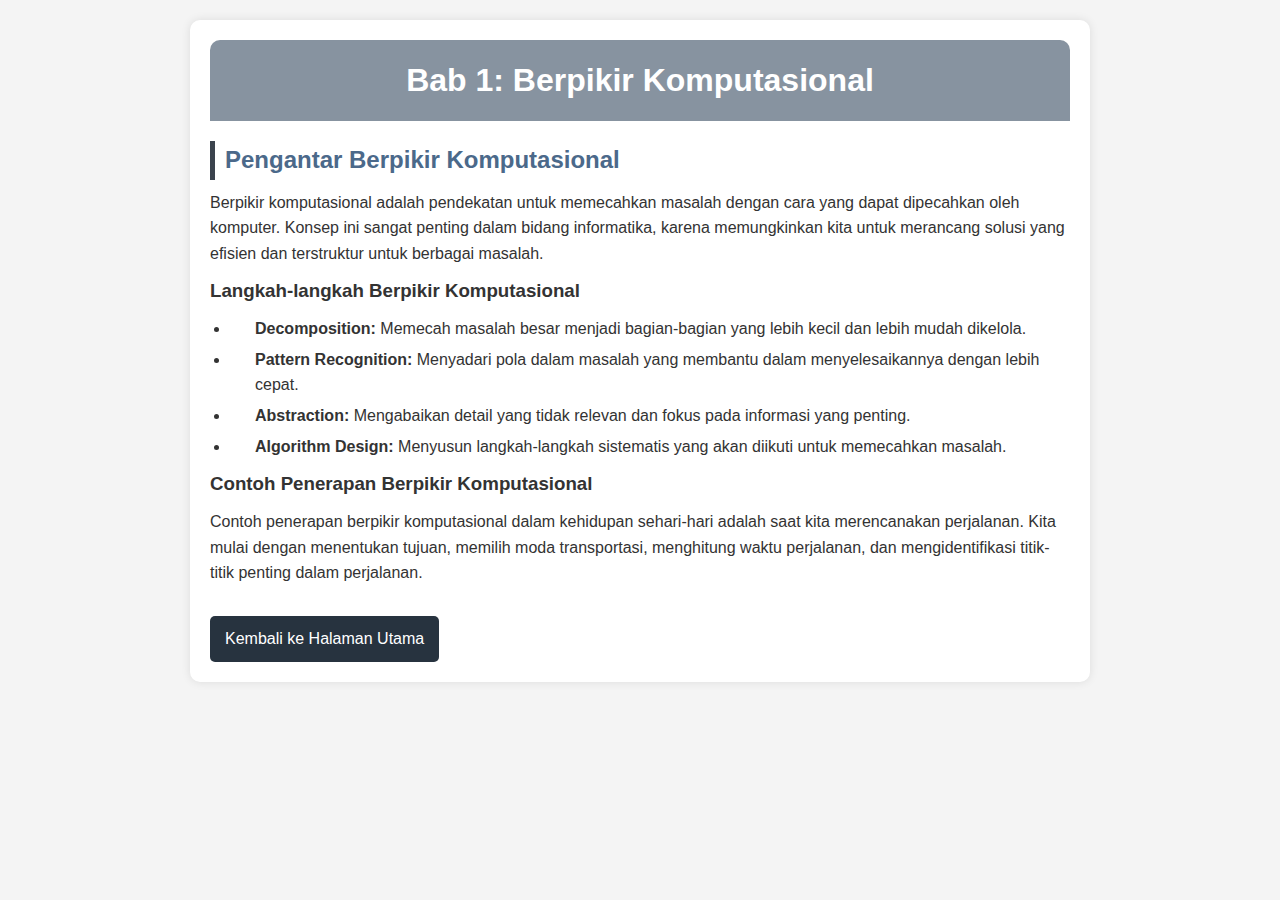
==== bab1.html @ fffc57df "Add files via upload" ====
<!DOCTYPE html>
<html lang="id">
<head>
    <meta charset="UTF-8">
    <meta name="viewport" content="width=device-width, initial-scale=1.0">
    <title>Bab 1: Berpikir Komputasional</title>
    <link rel="stylesheet" href="bab.css">
</head>
<body>
    <div class="container">
        <!-- Header dengan cover image dan judul -->
        <header class="header">
            <div class="header-content">
                <div class="title">
                    <h1>Bab 1: Berpikir Komputasional</h1>
                </div>
            </div>
        </header>

        <!-- Materi Bab 1 -->
        <div class="materi">
            <h2>Pengantar Berpikir Komputasional</h2>
            <p>Berpikir komputasional adalah pendekatan untuk memecahkan masalah dengan cara yang dapat dipecahkan oleh komputer. Konsep ini sangat penting dalam bidang informatika, karena memungkinkan kita untuk merancang solusi yang efisien dan terstruktur untuk berbagai masalah.</p>
            
            <h3>Langkah-langkah Berpikir Komputasional</h3>
            <ul>
                <li><strong>Decomposition:</strong> Memecah masalah besar menjadi bagian-bagian yang lebih kecil dan lebih mudah dikelola.</li>
                <li><strong>Pattern Recognition:</strong> Menyadari pola dalam masalah yang membantu dalam menyelesaikannya dengan lebih cepat.</li>
                <li><strong>Abstraction:</strong> Mengabaikan detail yang tidak relevan dan fokus pada informasi yang penting.</li>
                <li><strong>Algorithm Design:</strong> Menyusun langkah-langkah sistematis yang akan diikuti untuk memecahkan masalah.</li>
            </ul>
            
            <h3>Contoh Penerapan Berpikir Komputasional</h3>
            <p>Contoh penerapan berpikir komputasional dalam kehidupan sehari-hari adalah saat kita merencanakan perjalanan. Kita mulai dengan menentukan tujuan, memilih moda transportasi, menghitung waktu perjalanan, dan mengidentifikasi titik-titik penting dalam perjalanan.</p>
        </div>

        <!-- Navigasi Kembali ke Halaman Utama -->
        <div class="navigation">
            <a href="index.html">Kembali ke Halaman Utama</a>
        </div>
    </div>
</body>
</html>
---- bab.css ----
/* Reset dasar */
* {
    margin: 0;
    padding: 0;
    box-sizing: border-box;
    font-family: Arial, sans-serif;
}

body {
    background-color: #f4f4f4;
    color: #333;
    line-height: 1.6;
    margin: 0;
    padding: 0;
}

/* Kontainer utama */
.container {
    width: 90%;
    max-width: 900px;
    margin: 20px auto;
    padding: 20px;
    background: #fff;
    box-shadow: 0px 0px 10px rgba(0, 0, 0, 0.1);
    border-radius: 10px;
}

/* Judul utama */
h1 {
    text-align: center;
    background: #8793a0;
    color: white;
    padding: 15px;
    border-radius: 10px 10px 0 0;
}

/* Subjudul */
h2 {
    margin-top: 20px;
    color: #4b698a;
    border-left: 5px solid #3b434d;
    padding-left: 10px;
}

/* Paragraf */
p {
    margin: 10px 0;
    font-size: 16px;
}

/* Daftar */
ul {
    margin: 10px 0;
    padding-left: 20px;
}

ul li {
    background: url('https://img.icons8.com/ios-filled/15/007bff/checkmark.png') no-repeat left center;
    background-size: 15px;
    padding-left: 25px;
    margin-bottom: 5px;
}

/* Tombol kembali */
a {
    display: inline-block;
    margin-top: 20px;
    text-decoration: none;
    color: white;
    background: #27333f;
    padding: 10px 15px;
    border-radius: 5px;
    text-align: center;
}

a:hover {
    background: #5d6d7e;
}

/* Responsif untuk layar kecil */
@media (max-width: 600px) {
    .container {
        width: 95%;
        padding: 15px;
    }

    h1 {
        font-size: 20px;
        padding: 10px;
    }

    h2 {
        font-size: 18px;
    }

    p {
        font-size: 14px;
    }

    ul li {
        font-size: 14px;
    }
}
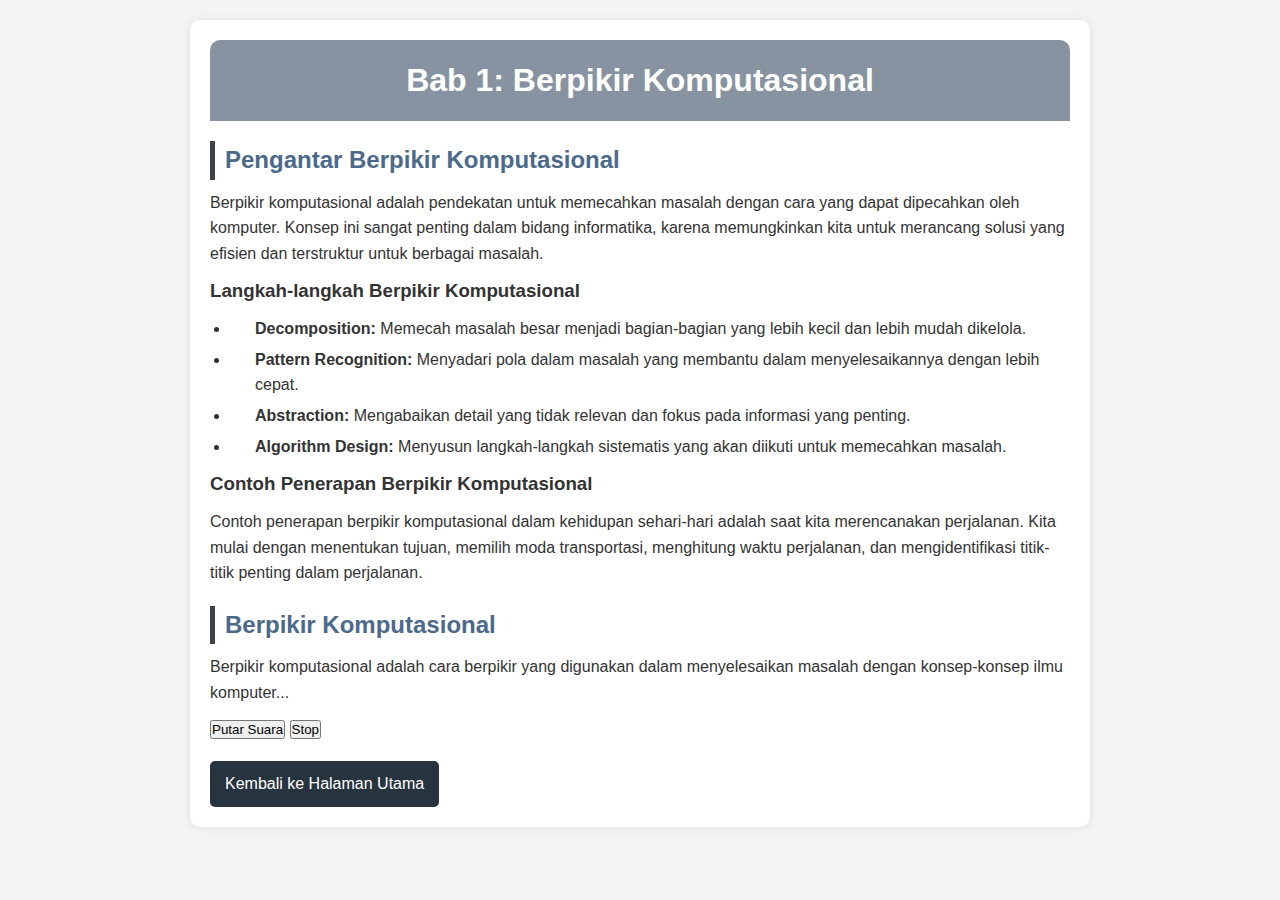
==== commit 54acb8c0: "Update bab1.html" ====
--- a/bab1.html
+++ b/bab1.html
@@ -33,6 +33,15 @@
             <h3>Contoh Penerapan Berpikir Komputasional</h3>
             <p>Contoh penerapan berpikir komputasional dalam kehidupan sehari-hari adalah saat kita merencanakan perjalanan. Kita mulai dengan menentukan tujuan, memilih moda transportasi, menghitung waktu perjalanan, dan mengidentifikasi titik-titik penting dalam perjalanan.</p>
         </div>
+        <div id="materi">
+    <h2>Berpikir Komputasional</h2>
+    <p>
+        Berpikir komputasional adalah cara berpikir yang digunakan dalam menyelesaikan masalah dengan konsep-konsep ilmu komputer...
+    </p>
+</div>
+<button onclick="bacaMateri()">Putar Suara</button>
+<button onclick="hentikanSuara()">Stop</button>
+
 
         <!-- Navigasi Kembali ke Halaman Utama -->
         <div class="navigation">
